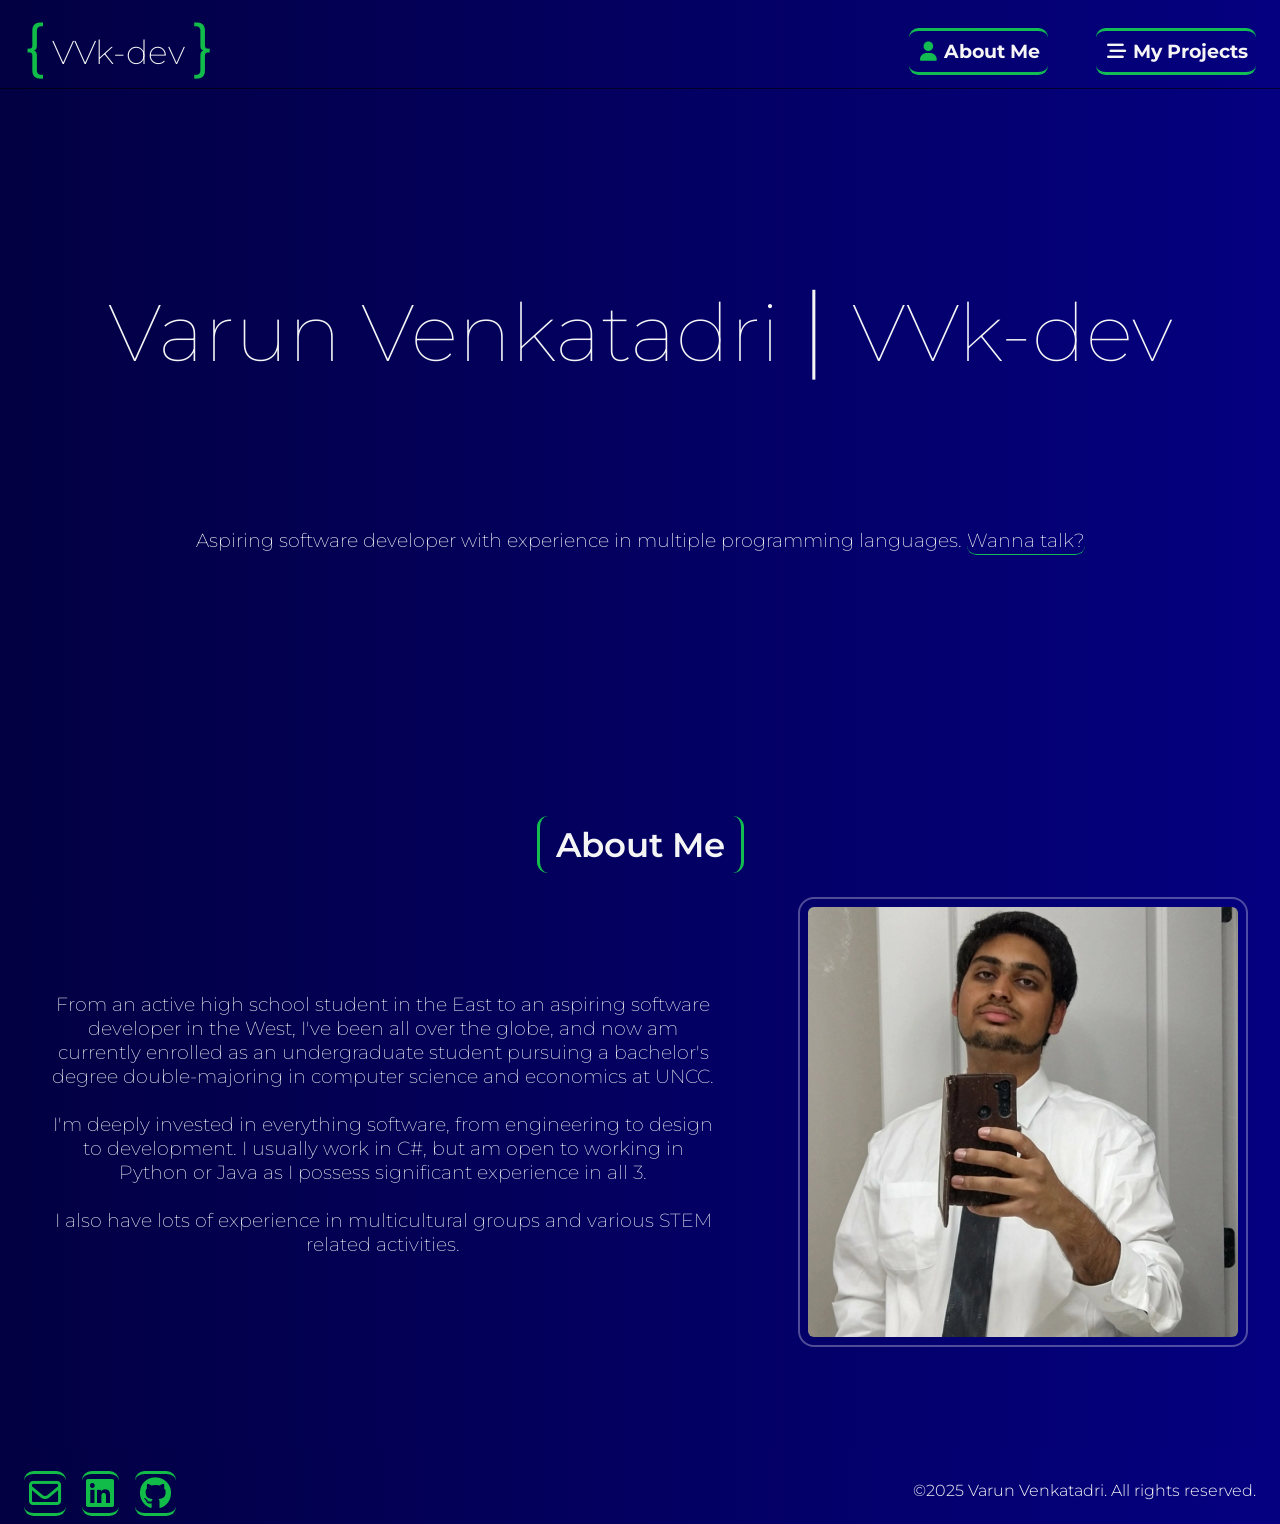
==== index.html @ 15e9b3eb "first commit" ====
<!DOCTYPE html>
<html lang="en-US">
<head>
    
    <meta charset="UTF-8">

    <meta name="viewport" content="width=device-width, initial-scale=1.0">
    
    <meta name="author" content="VVk-dev">

    <title>Varun Venk</title>

    <meta name="description" content="Varun Venk AKA Varun Venkatadri AKA VVk-dev's porfolio.">    

    <meta name="keywords" content="portfolio, projects">

    <link rel="icon" type="image/x-icon" href="Images/Logo_NEW-removebg-preview.png">

    <meta name="referrer" content="no-referrer">

    <link rel="preconnect" href="https://fonts.googleapis.com">
    <link rel="preconnect" href="https://fonts.gstatic.com" crossorigin>
    <link href="https://fonts.googleapis.com/css2?family=Montserrat:ital,wght@0,100..900;1,100..900&family=Open+Sans:ital,wght@0,300..800;1,300..800&family=Oswald:wght@200..700&display=swap" rel="stylesheet">

    <link rel="stylesheet" href="https://cdnjs.cloudflare.com/ajax/libs/font-awesome/6.2.1/css/all.min.css">
    <link rel="stylesheet" href="CSS/common.css">
    <link rel="stylesheet" href="CSS/index.css">

</head>
<body>
    
    <header>

        <div class="body-header-nameplate text-no-wrap">

            <!-- Nameplate -->

            <h1>{</h1> <h1>VVk-dev</h1> <h1>}</h1>

        </div>

        <!-- Navigation bar -->

        <ul class="body-header-nav-bar text-no-wrap">

            <li>

                <a href="index.html" class="nav-bar-link text-third-party-font"> <!-- about page -->

                    <div class="nav-bar-button">

                        <i id="about-logo" class="fa-solid fa-user"></i>
                        <span> <b> About Me </b> </span>

                    </div>

                </a>

            </li>

            <li>

                <a href="projects.html" class="nav-bar-link text-third-party-font"> <!-- about page -->

                    <div class="nav-bar-button">

                        <i id="projects-logo" class="fa-solid fa-bars-staggered"></i>
                        <span> <b> My Projects </b> </span>

                    </div>

                </a>

            </li>

        </ul>

    </header>

    <main>

        <article class="hero">
            
            <h1 class="hero-title text-third-party-font">Varun Venkatadri <span class="hero-title-pipe">| </span> <span class="text-no-wrap"> VVk-dev</span></h1>

            <h3 class="hero-summary">Aspiring software developer with experience in multiple programming languages. <a href="#left-footer"> Wanna talk?</a></h3>

        </article>

        <article class="about">

            <header class="about-header"><span>About Me</span></header>

            <section class="about-content">

                <section class="about-description">

                    <p> From an active high school student in the East to an aspiring software developer in the West,
                    I've been all over the globe, and now am currently enrolled as an undergraduate student pursuing a bachelor's degree double-majoring in computer science and economics at UNCC.</p>
                    <br>
                    <p> I'm deeply invested in everything software, from engineering to design to development. I usually work in C#, but am open to working in Python or Java as I possess significant experience in all 3.</p>
                    <br>
                    <p> I also have lots of experience in multicultural groups and various STEM related activities.</p>

                </section>

                <section class="about-image">

                    <img src="Images/Profile-Picture.webp" alt="Temp1">

                </section>

            </section>

        </article>
        
    </main>

    <footer>

        <div id="left-footer" class="left-footer">

            <ul class="contacts-list">

                <li class="contact-item">

                    <!-- Work Email -->
                    <a href="mailto:varunvenkwrk@gmail.com" title="My work email"> 
                        <i class="fa-regular fa-envelope fa-2x"></i> 
                    </a> 

                </li>

                <li class="contact-item">

                    <!-- Linkedin -->
                    <a href="https://linkedin.com/in/vvk-dev" title="My Linkedin"> 
                        <i class="fa-brands fa-linkedin fa-2x"></i> 
                    </a> 

                </li>

                <li class="contact-item">

                    <!-- Github -->
                    <a href="https://github.com/VVK-dev" title="My Github"> 
                        <i class="fa-brands fa-github fa-2x"></i> 
                    </a> 

                </li>

            </ul>

        </div>

        <div class="right-footer">

            <span>&copy;2025 Varun Venkatadri. All rights reserved.</span>

        </div>

    </footer>

</body>
</html>
---- CSS/common.css ----
/* > > COMMON FORMATTING FOR ALL PAGES < < */

/* MOBILE LAYOUT */

* {
    margin: 0;
    padding: 0;
    box-sizing: border-box;
}

:root{

    --clrprimary: hsl(242, 100%, 13%);
    --clrsecondary: hsl(236, 74%, 61%);
    --clraccent: hsla(133, 97%, 54%, 0.749);
    --clrneutral: whitesmoke;
    --clrneutral30: rgba(255, 255, 255, 0.3);

}

html { 
    
    height: 100%;  
    margin: 0px; 
    padding: 0px; 
}

body {

    display: grid;        
    grid-template-rows: 1fr auto;
    justify-self: center;
    font-family: 'Montserrat', 'Open Sans', sans-serif;
    font-weight: 180;

    height: 100%;
    /* min-height: 100vh; */

    background: linear-gradient(90deg, var(--clrprimary), hsl(242, 100%, 25%));
    /* background-repeat: repeat; */

    color: var(--clrneutral);
    
    text-align: center;

}

.text-third-party-font{

    font-family: 'Montserrat', 'Open Sans', sans-serif;
    font-weight: 200;

}

.text-no-wrap {

    white-space: nowrap;
    overflow: hidden;

}

/* Header */

body > header {

    display: flex;
    justify-content: space-between;
    align-items: center;

    position: fixed;
    top: 0px;
    left: 0px;
    width: 100%;
    z-index: 999;
    box-shadow: 0 1px rgba(0, 0, 0, 0.6);

    padding-top: 15px;
    padding-left: 1.5rem;
    padding-right: 1.5rem;

    background: linear-gradient(90deg, var(--clrprimary), hsl(242, 100%, 25%));
    background-repeat: no-repeat;

}

.body-header-nameplate {
    
    display: flex;
    align-items: center;

    position: relative;
    bottom: 6px;

}

.body-header-nameplate > h1 {

    padding-right: 0.5rem;

}

.body-header-nameplate h1:nth-of-type(1), .body-header-nameplate h1:nth-of-type(3) {

    font-size: 60px;
    font-weight: 420;
    color: var(--clraccent);

}

.body-header-nameplate h1:nth-of-type(2) {

    font-size: 33px;
    font-weight: 200;
    color: var(--clrneutral);
    position: relative;
    top: 6px;

}

.body-header-nav-bar {

    list-style-type: none;
    display: flex;
    gap: 3rem;

}

.body-header-nav-bar .nav-bar-link {

    text-decoration: none;

}

.body-header-nav-bar .nav-bar-button {

    padding: 0.5rem;
      
    border-width: 0.2rem 0rem;
    border-radius: 0.6rem;
    border-color: var(--clraccent);
    border-style: solid;

    font-size: 1.2rem;
    color: var(--clrneutral);

}

.body-header-nav-bar .nav-bar-button:hover {

    border-color: var(--clrneutral);

}

.body-header-nav-bar .nav-bar-button .fa-solid {

    padding: 0.15rem;

} 

.body-header-nav-bar .nav-bar-button a{

    color: var(--clrneutral);
    text-decoration: none;

}

/* Footer */

footer {

    display: flex;
    flex-direction: column;

    padding: 0.5rem;
    
    justify-content: center;
    align-items: center;

    background: linear-gradient(90deg, var(--clrprimary), hsl(242, 100%, 25%));
    background-repeat: no-repeat;

}

.left-footer > .contacts-list {

    display: flex;
    list-style-type: none;
    gap: 0.6rem;
    margin: 1rem 0rem .15rem 0rem;

}

.left-footer > .contacts-list > .contact-item i.fa-brands, 
.left-footer > .contacts-list > .contact-item i.fa-regular {

    padding: 0.3rem;

    color: var(--clraccent);

}

.left-footer > .contacts-list > .contact-item a{

    background-color: transparent;   
    border-width: 0.2rem 0rem;
    border-radius: 0.6rem;
    border-color: var(--clraccent);
    border-style: solid;

    padding-top: 1rem;
    padding-bottom: 0.25rem;

}

.left-footer > .contacts-list > .contact-item a:visited{

    border-color: var(--clrneutral30);    

}

.left-footer > .contacts-list > .contact-item a:hover{

    border-color: var(--clrneutral);
 
}

.right-footer {

    margin-top: 0.6rem;
    font-weight: 300;

}

/* PC LAYOUT */

@media screen and (min-width: 900px) {

    /* Footer */

    footer {

        flex-direction: row;
        justify-content: space-between;

        margin: 0rem 1rem;

    }

    .left-footer > .contacts-list {

        gap: 1rem;

    }

}
---- CSS/index.css ----
/* > > SPECIFIC FORMATTING FOR INDEX PAGE < < */

:root{

    --clrprimary: hsl(242, 100%, 13%);
    --clrsecondary: hsl(236, 74%, 61%);
    --clraccent: hsla(133, 97%, 54%, 0.75);
    --clrneutral: whitesmoke;
    --clrneutral15: rgba(255, 255, 255, 0.15);
    --clrneutral30: rgba(255, 255, 255, 0.3);

}

/* MOBILE LAYOUT */

/* Header */

.body-header-nav-bar .nav-bar-link #about-logo {

    color: var(--clraccent); /*to indicate current page*/

}

/* Main */

main {

    margin-top: 12vh;

    display: flex;
    flex-direction: column;

    justify-items: center;
    align-items: center;

    padding: 1rem;

    gap: 1rem;

}

/* Main - Hero */

.hero{
    
    margin: 6rem 1rem;

}

.hero-title{

    font-size: 5rem;
    font-weight: 1;
    margin: 3rem;

}

.hero-title-pipe{

    font-size: 6rem;
    font-weight: 200;

}

.hero-summary{

    font-weight: 200;

}

.hero-summary a{

    padding-bottom: 0.15rem;

    color: var(--clrneutral);
    text-decoration: none;

    border-width: 0 0 0.1rem 0; 
    border-color: var(--clraccent);
    border-style: solid;
    border-radius: 0.6rem;

}

.hero-summary a:hover{

    border-color: var(--clrneutral);

}

/* Main - About */

.about{

    display: flex;
    flex-direction: column;

    padding: 1rem;
    margin-bottom: 3rem;

    border: 0.15rem var(--clrneutral15) solid;
    border-radius: 0.6rem;

}

.about-header{

    margin-top: 1rem;
    margin-bottom: 3rem;

}

.about-header span{

    padding: 0.5rem 1rem;
    font-size: 2.1rem;
    font-weight: 600;

    border-width: 0rem 0.24rem;
    border-radius: 0.69rem;
    border-color: var(--clraccent);
    border-style: solid;

}

.about-content{

    display: flex;
    flex-direction: column-reverse;

}

.about-description {

    font-size: larger;    
    padding: 1rem;

    max-width: 60ch;

}

.about-image > img {

    padding: 0.5rem;
    border: 0.15rem var(--clrneutral30) solid;
    border-radius: 1rem;

    height: 30vw;
    width: 30vw;

}

/* PC LAYOUT */

@media screen and (min-width: 900px) {
    
    /* Main - Hero */

    .hero-summary{

        margin-top: 9rem;
        margin-bottom: 9rem;

    }

    /* Main - About */  

    .about {

        margin-bottom: 7.2vh;

        border: none;

    }

    .about-header{

        margin-top: 0;
        margin-bottom: 2rem;

    }

    .about-content{

        flex-direction: row;

        justify-content: space-between;
        align-items: center;

        gap: 5vw;

    }

    .about-description {

        padding-left: 1rem;
        order: 1;

    }

    .about-image {

        order: 2;

    }

    .about-image > img {

        height: 50vh;
        width: 50vh;

    }

    /* Main - Contact */

    .contact{

        margin-bottom: 3rem;
    }

}
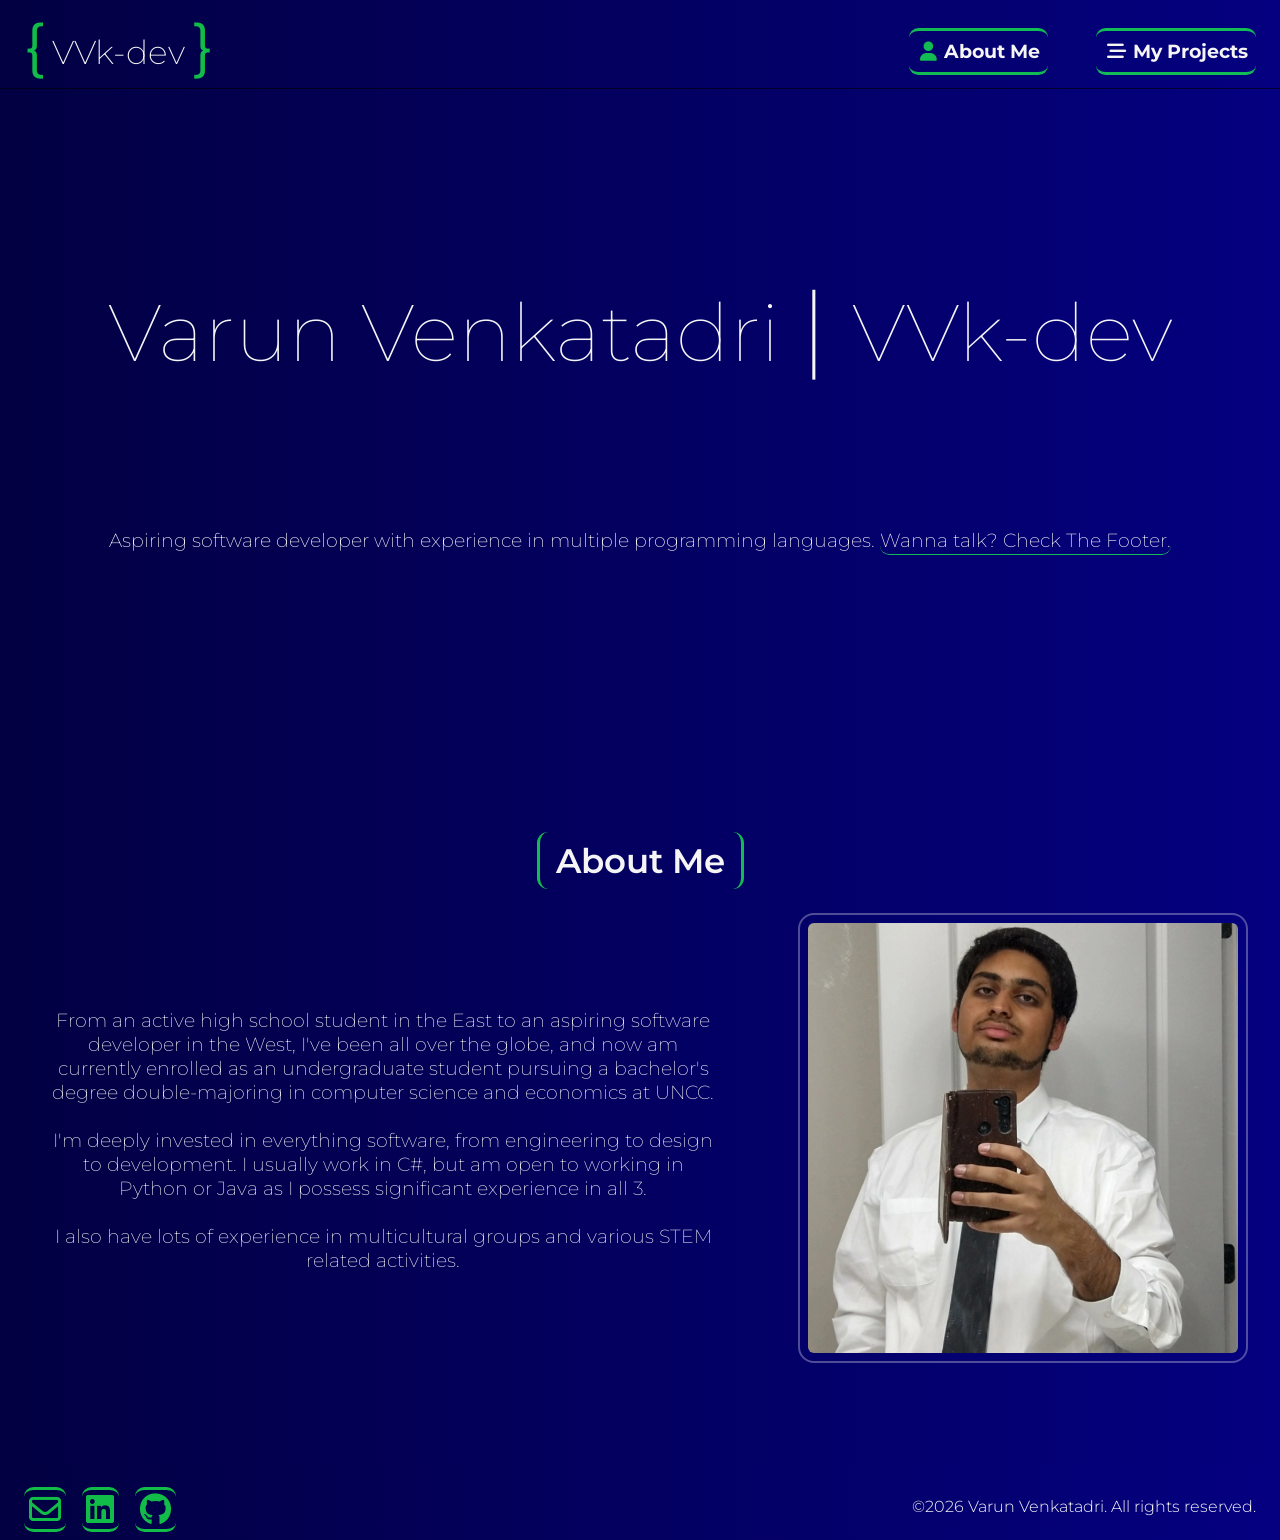
==== commit 0ca91654: "Fixed comment and clarified footer contacts" ====
--- a/index.html
+++ b/index.html
@@ -60,7 +60,7 @@
 
             <li>
 
-                <a href="projects.html" class="nav-bar-link text-third-party-font"> <!-- about page -->
+                <a href="projects.html" class="nav-bar-link text-third-party-font"> <!-- projects page -->
 
                     <div class="nav-bar-button">
 
@@ -83,7 +83,7 @@
             
             <h1 class="hero-title text-third-party-font">Varun Venkatadri <span class="hero-title-pipe">| </span> <span class="text-no-wrap"> VVk-dev</span></h1>
 
-            <h3 class="hero-summary">Aspiring software developer with experience in multiple programming languages. <a href="#left-footer"> Wanna talk?</a></h3>
+            <h3 class="hero-summary">Aspiring software developer with experience in multiple programming languages. <a href="#left-footer"> Wanna talk? Check The Footer.</a></h3>
 
         </article>
 
@@ -155,7 +155,7 @@
 
         <div class="right-footer">
 
-            <span>&copy;2025 Varun Venkatadri. All rights reserved.</span>
+            <span>&copy;2026 Varun Venkatadri. All rights reserved.</span>
 
         </div>
 
--- a/CSS/index.css
+++ b/CSS/index.css
@@ -43,7 +43,10 @@
 
 .hero{
     
-    margin: 6rem 1rem;
+    margin-top: 6rem;
+    margin-bottom: 7rem;
+    margin-left: 1rem;
+    margin-right: 1rem;
 
 }
 
